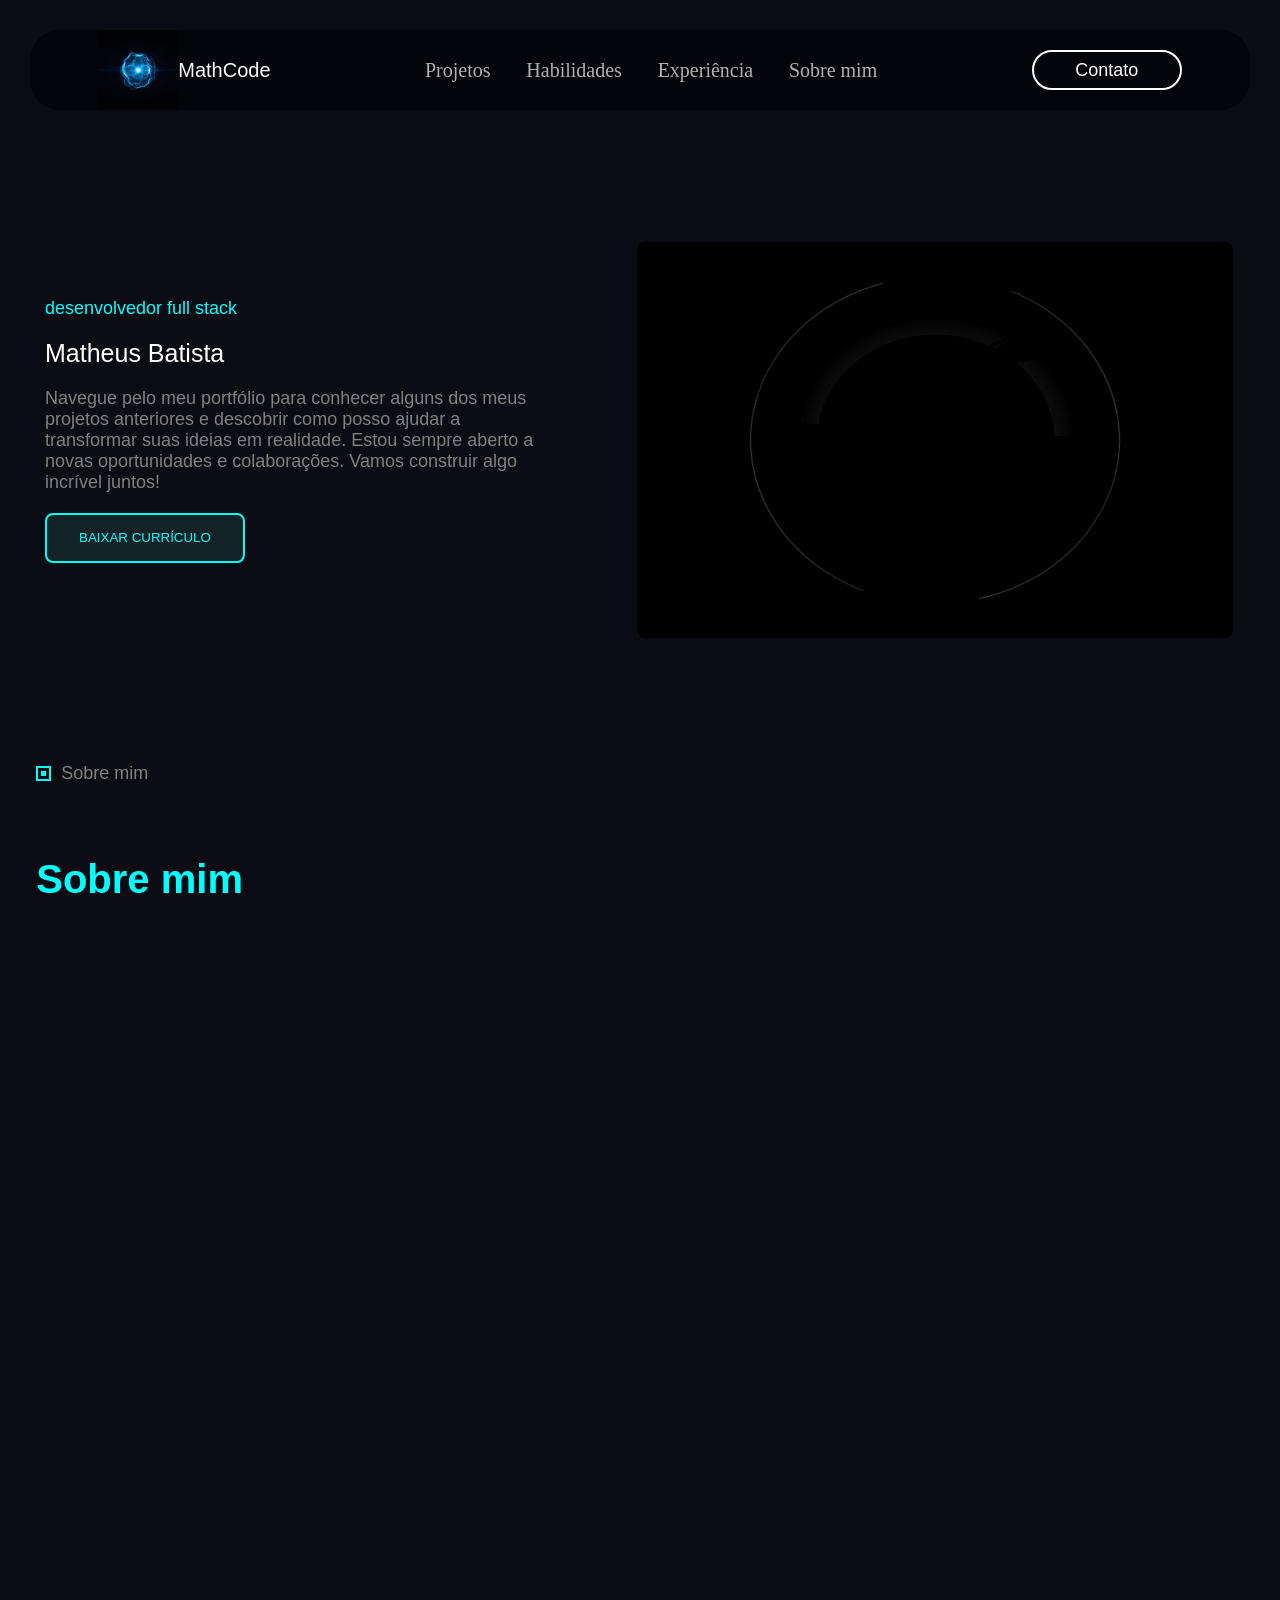
==== index.html @ e5ba9848 "Update index.html" ====
<!DOCTYPE html>
<html lang="pt-BR">
<head>
    <meta charset="UTF-8">
    <meta http-equiv="X-UA-Compatible" content="IE=edge">
    <meta name="viewport" content="width=device-width, initial-scale=1.0">
    <title>MathCode</title>
    <link rel="stylesheet" href="style.css">
</head>
<body>
    <!--Barra de navegação-->
    <header>
        <nav>
            <div class="logo-container">
                <img src="/imgs/atom.gif" alt="Logo" class="logo">
                <p class="logo-name">MathCode</p>
            </div>

            <div class="nav-links">
                <ul>
                    <li><a href="#projects" class="nav-link">Projetos</a></li>
                    <li><a href="#skills" class="nav-link">Habilidades</a></li>
                    <li><a href="#experience" class="nav-link">Experiência</a></li>
                    <li><a href="#Me" class="nav-link">Sobre mim</a></li>
                </ul>
            </div>

            <div class="contact-button">
                <button><a href="#contact">Contato</a></button>
            </div>
        </nav>
    </header>

    <section>
        <div class="container">
            <div class="content">
                <p class="job">desenvolvedor full stack</p>
                <p class="name">Matheus Batista</p>
                <p class="description">Navegue pelo meu portfólio para conhecer alguns dos meus projetos anteriores
                    e descobrir como posso ajudar a transformar suas ideias em realidade. 
                    Estou sempre aberto a novas oportunidades e colaborações. 
                    Vamos construir algo incrível juntos!</p>
                <button data-js="button-download-curriculum">BAIXAR CURRÍCULO</button>
                <a class="download" href="Currículo - Matheus Batista.pdf" download="Currículo - Matheus Batista.pdf"></a>
            </div>
            <img src="imgs/gifProgramming.gif" class="imgScreenMain" alt="">
        </div>

    </section>

    <!--Sessão sobre mim-->
    <section id="Me">
        
        <div class="content-section-style content-section-me">
            <div class="text">
                <div class="title-section title-skills title-soft-skills">
                    <div class="border-div">
                        <div></div>
                    </div>
                    <p>Sobre mim</p>
                </div>
                <h1>Sobre mim</h1>
                <p>
                   Meu nome é Matheus, tenho 19 anos, e estou determinado 
                    a seguir uma carreira como instrutor/professor de 
                    desenvolvimento de sistemas web ou como desenvolvedor
                    de software. Atualmente, estou matriculado em um programa 
                    técnico na Proz Educação e cursando análise e desenvolvimento
                    de sistemas na Anhanguera, com planos futuros de embarcar
                    em uma graduação em Ciência da Computação. Sou uma pessoa 
                    criativa, lógica, empática e disciplinada, apaixonada por ajudar os outros.
                    </p>
                    <p>
                    Escolhi a área de ensino em desenvolvimento de sistemas porque
                        ela me permite aplicar todas as habilidades que possuo.
                        Trabalhar nesse campo é uma oportunidade para expressar 
                        as inúmeras ideias que surgem em minha mente, aplicando 
                        a lógica que tanto me fascina. Além disso, na área de
                        ensino em desenvolvimento de sistemas, posso interagir
                        com pessoas que compartilham interesses semelhantes, 
                        compartilhar conhecimento e aprender constantemente.
                </p>
                <p>
                    Tenho um profundo desejo de contribuir para o avanço tecnológico,
                    criando soluções que facilitem a vida das pessoas e tenham um
                    impacto positivo no mundo. Minha jornada como desenvolvedor de
                    software está apenas começando, e estou entusiasmado com os desafios 
                    e oportunidades que o futuro reserva. Estou determinado a dedicar 
                    minha energia e paixão para fazer uma diferença significativa no
                    campo da tecnologia.
                </p>
                <cite class="cite">"No futuro, a interseção entre tecnologia e humanidade trará avanços extraordinários, capacitando-nos a moldar o mundo à nossa imagem."</cite>
            </div>
            <img src="/imgs/me.jpg" alt="Sobre mim">
        </div>
    </section>
    <!--Sessão de abilidades e projetos-->
        <!--Abilidades-->
        <section>
            <div class="container-skills">
                    
                <div class="title-section title-skills title-hard-skills">
                    <div class="border-div">
                        <div></div>
                    </div>
                    <p>Principais Hard skills</p>
                </div>
                
                <h3 class="feedback">Aperte encima dos ícones</h3>

                <div class="skills" id="skills">

                    <div class="hard-skills">

                        <div class="skill skill-html">
                            <div class="main-info">
                                <p>HTML</p>
                                <img src="/imgs/html.png" alt="">
                                <div class="progress-bar-html"></div>
                            </div>

                            <div class="box-more-info box-more-info-html">
                                <img src="/imgs/html.png" alt="">
                                <div>
                                    <p>Tenho um sólido domínio em HTML, com cerca de 80% de conhecimento, capaz de criar estruturas semânticas e funcionais para páginas web.</p>
                                </div>
                            </div>
                        </div>

                        <div class="skill skill-css">
                            <div class="main-info">
                                <p>CSS</p>
                                <img src="/imgs/css.png" alt="">
                                <div class="progress-bar-css"></div>
                            </div>

                            <div class="box-more-info box-more-info-css">
                                <img src="/imgs/css.png" alt="">
                                <div>
                                    <p>Tenho uma sólida compreensão de CSS, sou capaz de criar estilos atrativos e responsivos para aprimorar a aparência e o layout das páginas web.</p>
                                </div>
                            </div>
                        </div>

                        <div class="skill skill-js">
                            <div class="main-info">
                                <p>Java script</p>
                                <img src="/imgs/JavaScript.png" alt="">
                                <div class="progress-bar-js"></div>
                            </div>
                            <div class="box-more-info box-more-info-js">
                                <img src="/imgs/JavaScript.png" alt="">
                                <div>
                                    <p>Tenho um amplo domínio em JavaScript, sou capaz de criar aplicações web interativas e dinâmicas, manipular eventos, lidar com solicitações HTTP e implementar lógica complexa.</p>
                                </div>
                            </div>
                        </div>

                        <div class="skill skill-node">
                            <div class="main-info">
                                <p>Node.js</p>
                                <img src="/imgs/node.png" alt="">
                                <div class="progress-bar-node"></div>
                            </div>
                            <div class="box-more-info box-more-info-node">
                                <img src="/imgs/node.png" alt="">
                                <div>
                                    <p>Estou nos estágios iniciais do aprendizado de Node.js, explorando os fundamentos dessa plataforma versátil para o desenvolvimento de aplicações server-side.</p>
                                </div>
                            </div>
                        </div>

                        <div class="skill skill-java">
                            <div class="main-info">
                                <p>Java</p>
                                <img src="/imgs/java.png" alt="">
                                <div class="progress-bar-java"></div>
                            </div>
                            <div class="box-more-info box-more-info-java">
                                <img src="/imgs/java.png" alt="">
                                <div>
                                    <p>Com um conhecimento sólido em Java, estou preparado para desenvolver aplicativos eficazes e eficientes.</p>
                                </div>
                            </div>
                        </div>

                        <div class="skill skill-spring">
                            <div class="main-info">
                                <p>Spring</p>
                                <img src="/imgs/spring.png" alt="">
                                <div class="progress-bar-spring"></div>
                            </div>
                            <div class="box-more-info box-more-info-spring">
                                <img src="/imgs/spring.png" alt="">
                                <div>
                                    <p>Com um conhecimento básico em Spring, sou capaz de desenvolver projetos simples e funcionais.</p>
                                </div>
                            </div>
                        </div>

                        <div class="skill skill-sql">
                            <div class="main-info">
                                <p>SQL</p>
                                <img src="/imgs/sql.jpg" alt="">
                                <div class="progress-bar-sql"></div>
                            </div>
                            <div class="box-more-info box-more-info-sql">
                                <img src="/imgs/sql.jpg" alt="">
                                <div>
                                    <p>Com um sólido conhecimento em SQL, estou preparado para projetar e gerenciar bancos de dados eficazmente, contribuindo para o desenvolvimento de aplicativos eficientes.</p>
                                </div>
                            </div>
                        </div>

                    </div>

                   <div class="title-section title-skills title-soft-skills">
                        <div class="border-div Soft">
                            <div></div>
                        </div>
                        <p>Principais Soft skills</p>
                    </div>

                    <div class="hard-skills soft-skills-styles">

                        <div class="skill skill-creativity">
                            <div class="main-info">
                                <p>Criatividade</p>
                                <img src="/imgs/Criatividade.jpg" alt="">
                                <div class="progress-bar-creativity"></div>
                            </div>

                            <div class="box-more-info box-more-info-creativity">
                                <img src="/imgs/Criatividade.jpg" alt="">
                                <div>
                                    <p>Uma pessoa com criatividade infinita: inspiração constante, soluções únicas e paixão pela inovação. Uma mente inquieta que nunca para. 💡🎨🚀🌟</p>
                                </div>
                            </div>
                        </div>

                        <div class="skill skill-resolutionOfProblems">
                            <div class="main-info">
                                <p>Solução de problemas</p>
                                <img src="/imgs/Resolution of problem img.jpg" alt="">
                                <div class="progress-bar-resolutionOfProblems"></div>
                            </div>

                            <div class="box-more-info box-more-info-resolutionOfProblems">
                                <img src="/imgs/Resolution of problem img.jpg" alt="">
                                <div>
                                    <p>Sou um "solucionador de enigmas", sempre pronto para encontrar soluções criativas e eficazes para desafios. A resolução de problemas é a minha maior força. 🧩🔍🚀💪</p>
                                </div>
                            </div>
                        </div>

                        <div class="skill skill-communication">
                            <div class="main-info">
                                <p>Comunicação</p>
                                <img src="/imgs/commnucation img.png" alt="">
                                <div class="progress-bar-communication"></div>
                            </div>

                            <div class="box-more-info box-more-info-communication">
                                <img src="/imgs/commnucation img.png" alt="">
                                <div>
                                    <p>Minha abordagem na resolução de desafios envolve uma comunicação cuidadosa e eficaz, garantindo que todas as partes envolvidas estejam alinhadas e compreendam as metas e estratégias 🗣️📝📚</p>
                                </div>
                            </div>
                        </div>

                        <div class="skill skill-team-work">
                            <div class="main-info">
                                <p>Trabalho em equipe</p>
                                <img src="/imgs/equipe.jpg" alt="">
                                <div class="progress-bar-team-work"></div>
                            </div>

                            <div class="box-more-info box-more-info-team-work">
                                <img src="/imgs/equipe.jpg" alt="">
                                <div>
                                    <p>Uma pessoa que brilha quando colabora com outros. Sou um membro dedicado, comunicativo e confiável da equipe, sempre disposto a compartilhar conhecimento, ouvir as ideias dos colegas e trabalhar juntos para alcançar objetivos comuns. 🤝💬🤗</p>
                                </div>
                            </div>
                        </div>
                        
                        <div class="skill skill-adaptability">
                            <div class="main-info">
                                <p>Adaptabilidade</p>
                                <img src="/imgs/adaptability.png" alt="">
                                <div class="progress-bar-adaptability"></div>
                            </div>

                            <div class="box-more-info box-more-info-adaptability">
                                <img src="/imgs/adaptability.png" alt="">
                                <div>
                                    <p>Uma pessoa incrivelmente adaptável, pronta para abraçar mudanças e aprender com elas. Sempre flexível, eu me ajusto a novos desafios com confiança e criatividade. 🌟🔄💪</p>
                                </div>
                            </div>
                        </div>  

                        <div class="skill skill-empathy">
                            <div class="main-info">
                                <p>Empatia</p>
                                <img src="/imgs/empatia.jpg" alt="">
                                <div class="progress-bar-empathy"></div>
                            </div>

                            <div class="box-more-info box-more-info-empathy">
                                <img src="/imgs/empatia.jpg" alt="">
                                <div>
                                    <p>Uma pessoa incrivelmente empática, capaz de compreender as emoções e perspectivas dos outros. Sou uma força de apoio para todos à minha volta. 💖👂</p>
                                </div>
                            </div>
                        </div>

                    </div>
                    
                </div>
            </div>

            <!--Projetos-->
            <div class="container-projects">

                <div class="title-section title-projects section-project-title" id="projects">
                    <div class="border-div">
                        <div></div>
                    </div>
                    <p>Laboratório</p>
                </div>

                <div class="projects">

                    <div class="project">
                        <img src="/imgsProjects/Ballon-pop-mania/img1.png" alt="">
                        <div class="text-project">
                            <p>Balloon Pop Mania</p>
                            <p>Um joguinho de estourar balões com algumas funcionalidades</p>
                            <button><a href="https://joguinho-de-estourar-baloes.vercel.app/">Ver</a></button>
                        </div>
                    </div>

                    <div class="project">
                        <img src="/imgsProjects/todo-list.png" alt="">
                        <div class="text-project">
                            <p>todo-list</p>
                            <p>Uma aplicação simples onde o usuário pode adicionar, remover e pesquisar tarefas</p>
                            <button><a href="/todo/todoList.html">Ver</a></button>
                        </div>
                    </div>

                    <div class="project">
                        <img src="/imgsProjects/weather-app/img1.png" alt="">
                        <div class="text-project">
                            <p>Weather App</p>
                            <p>Uma aplicação para pesquisar clima de qualquer lugar.</p>
                            <button><a href="https://weather-app-4wg6.vercel.app/">Ver</a></button>
                        </div>
                    </div>
                </div>
                
            </div>

        </section>

        <!--Sessão de Experiência profissional-->
        <section id="experience">
            <div class="content-section-experience content-section-style">
                <div class="text">
                    <div class="title-section title-skills title-soft-skills">
                        <div class="border-div Soft">
                            <div></div>
                        </div>
                        <p>Experiência profissinal</p>
                    </div>
                    <h1>Monitor / Instrutor</h1>
                    <p>
                        Como monitor / Instrutor na Proz Educação, lidero projetos de 
                        desenvolvimento de sistemas reais com os alunos, 
                        aplicando tecnologias como JavaScript, HTML e CSS. 
                        Seguimos o ciclo de vida do software, que engloba etapas
                        como levantamento e análise de requisitos, design do 
                        sistema, desenvolvimento, testes e manutenção. Durante 
                        todo esse processo, mantenho um compromisso sólido com 
                        prazos definidos, seguindo as melhores práticas de
                        desenvolvimento e metodologias. Paralelamente,
                        nos concentramos em aprimorar nossas habilidades interpessoais
                        (soft skills).
                    </p>
                </div>
                <img src="/imgs/imgExperience.jpg" alt="monitor">
            </div>
        </section>
      
<footer>

    <div class="contact" id="contact">
        <p>Telefone: (31) 9 8730-4378</p>
        <p>Email: matheusbatista.rocha19@gmail.com</p>
        <p>git hub: <a href="https://github.com/Matthew159R">https://github.com/Matthew159R</a> </p>
    </div>
    <br>
    <div class="container-footer">
        <p>@ 2023 Matheus Batista Rocha - development and design by <span>Matheus Batista</span></p>
    </div>
</footer>
    
    <script src="app.js"></script>
</body>
</html>
---- style.css ----
* {
    margin: 0;
    padding: 0;
    box-sizing: border-box;
}
html {
    height: 100%;
    width: 100%;
    overflow-x: hidden;
}

body {
    height: 100%;
    width: 100%;
    background-color: rgb(11, 12, 19);
    overflow-x: hidden;
    /*    background-color: rgb(8, 45, 66);*/
}

@import url('https://fonts.googleapis.com/css2?family=Allerta+Stencil&display=swap');

.d-none {
    display: none;
}
/*-----Barra de navegação-----*/

header {
    width: 100%;
    padding: 30px;
}

nav {
    width: 100%;
    display: flex;
    justify-content: space-around;
    color: white;
    align-items: center;
    background-color: #02040a;
    border-radius: 30px;
    height: 80px;
}


.logo-container {
    display: flex;
    align-items: center;
    cursor: pointer;
}

    .logo-container img {
        width: 80px;
    }

    .logo-container p {
        font-size: 20px;
        font-family: 'Allerta Stencil', sans-serif;
    }
    

.nav-links {
    width: 40%;
}

    .nav-links ul {
        display: flex;
        justify-content: space-around;
        width: 100%;
        margin: 0 40px 0 0;
        list-style: none;
    }

    .nav-links a {
        text-decoration: none;
        color: rgb(177, 177, 177);
        font-size: 20px;
        padding: 5px;
        position: relative;
    }

@keyframes navLinks-animation-left {
    from {
        width: 0;
        transform: translateX(0);
    }
    to {
        width: 50%;
        transform: translateX(-100%);
    }
}

@keyframes navLinks-animation-right {
    from {
        width: 0;
    }

    to {
        width: 50%;
    }

}

@keyframes navLinks-animation-right-reverse {
    from {
        width: 50%;
    }
    to {
        width: 0;
    }
}

@keyframes navLinks-animation-left-reverse {
    from {
        width: 50%;
        transform: translateX(-100%);
    }
    to {
        width: 0;
        transform: translateX(0);
    }
}

.nav-link-LEFT-animation::after {
    content: '';
    position: absolute;
    width: 40%;
    height: 100%;
    top: 0;
    left: 50%;
    border-bottom: solid 3px rgb(12, 129, 129);
    animation: navLinks-animation-left 0.5s forwards;
}

.nav-link-LEFT-animation-reverse::after {
    content: '';
    position: absolute;
    width: 40%;
    height: 100%;
    top: 0;
    left: 50%;
    border-bottom: solid 3px rgb(12, 129, 129);
    animation: navLinks-animation-left-reverse 0.5s forwards;
}

.nav-link-RIGHT-animation::before {
    content: '';
    position: absolute;
    width: 40%;
    height: 100%;
    top: 0;
    left: 48%;
    border-bottom: solid 3px rgb(12, 129, 129); 
    animation: navLinks-animation-right 0.5s forwards; 
}

.nav-link-RIGHT-animation-reverse::before {
    content: '';
    position: absolute;
    width: 40%;
    height: 100%;
    top: 0;
    left: 48%;
    border-bottom: solid 3px rgb(12, 129, 129); 
    animation: navLinks-animation-right-reverse 0.5s forwards;
}

.contact-button {
    background-color: #02040a;
}
.contact-button a {
    text-decoration: none;
    color: white;
}

   .contact-button button {
    background-color: #02040a;
    border: solid 2px white;
    color: white;
    width: 150px;
    height: 40px;
    border-radius: 20px;
    cursor: pointer;
    font-family: 'Franklin Gothic Medium', 'Arial Narrow', Arial, sans-serif;
    font-size: 18px;
    }

@keyframes contact-button-hover-animation {
    from {
        transform: scale(1);
    }

    to {
        border-color: blue;
        color: blue;
        transform: scale(1.2);
    }
}
@keyframes contact-button-hover-animation-reverse {
    from {
        border-color: blue;
        color: blue;
        transform: scale(1.2);
    }

    to {
        transform: scale(1);
    }
}


.contact-button-hover-animation {
    animation: contact-button-hover-animation 0.3s forwards;
}
.contact-button-hover-animation-reverse {
    animation: contact-button-hover-animation-reverse 0.3s forwards;
} 

@keyframes contact-button-click-animation {
    from {
        transform: scale(1);
    }

    to {
        color: rgb(83, 83, 255);
        border-color: blue;
        transform: scale(0.9);
    }
}
.contact-button button:active {
    animation: contact-button-click-animation 0.1s forwards;
}

.container {
    display: flex;
    justify-content: space-around;
    padding: 100px 0 0 0;
    align-items: center;
}

    .container video {
        width: 600px;
        border-radius: 20px;
    }

    .content {
        display: flex;
        flex-direction: column;
        width: 500px;
        gap: 20px;
    }
        .job {
            color: aqua;
            font-family: sans-serif;
            font-size: 18px;
        }
        
        .name {
            font-size: 25px;
            color: white;
            font-family: Arial, Helvetica, sans-serif;
        }

        .description {
            color: gray;
            font-family: sans-serif;
            font-size: 18px;
            
        }

        .content button {
            width: 200px;
            height: 50px;
            background-color: rgb(18, 34, 39);
            border: solid 2px aqua;
            color: aqua;
            border-radius: 8px;
            cursor: pointer;
            font-family: sans-serif;
        }
        .content button a {
            text-decoration: none;
            color: white;
        }
        .imgScreenMain {
            width: 600px;
            height: 400px;
            border-radius: 10px;
            padding: 2px;
        }

        @keyframes button-content-animation-hover {
            from {
                transform: scale(1);
            }

            to {
                border-color: rgb(0, 116, 96);
                transform: scale(1.12);
            }
        }

@keyframes button-content-animation-hover-reverse {
    from {
        border-color: rgb(0, 116, 96);
        transform: scale(1.12);
    }
    
    to {
        transform: scale(1);
    }
}

@keyframes button-content-click-animation {
    from {
        transform: scale(1.12);
    }
    to {
        transform: scale(1);
        color: rgb(0, 116, 96);
        border-color: rgb(0, 116, 96);
    }
}

.content button:active {
    animation: button-content-click-animation 0.2s forwards;
}

.button-content-animation-hover {
    animation: button-content-animation-hover 0.4s forwards;
}
.button-content-animation-hover-reverse {
    animation: button-content-animation-hover-reverse 0.4s forwards;
}
   
.download {
    opacity: 0;
    width: 0;
    height: 0;
}

/*-----Sobre mim-----*/

.content-section-me img {
    width: 500px;
    box-shadow: 1px 1px 10px 1px white;
}

.content-section-me {
    margin-top: 20px;
}

.cite {
    font-size: 14px;
    color: white;
    width: 350px;
}

/*-----Sessão de abilidades e projetos------*/

.container-skills {
    margin: 50px 0 0 0;
    width: 100%;
    height: 80vh;
    display: flex;
    flex-direction: column;
    justify-content: space-around;
    flex-wrap: wrap;
    align-items: center;
    color: white;
    padding: 40px;
}


.title-section {
    display: flex;
    gap: 10px;
    align-items: center;
}

.border-div div {
    width: 5px;
    height: 5px;
    background-color: aqua;
}

.border-div {
    border: solid 2px aqua;
    display: flex;
    justify-content: center;
    align-items: center;
    width: 15px;
    height: 15px;
}

.title-section  p {
    font-family: sans-serif;
}

.title-soft-skills {
    margin-top: 80px;
    margin-bottom: 20px;
}

.skills {
    display: flex;
    flex-direction: column;
    justify-content: space-around;
    align-items: center;
    height: 30vh;
    width: 100%;
}

.hard-skills {
    display: flex;
    justify-content: space-around;
    align-items: center;
    width: 100%;
    position: relative;
}


.soft-skills-styles {
    margin-top: 50px;
}

.skill {
    display: flex;
    flex-direction: column;
    justify-content: space-around;
    align-items: center;
    height: 15vh;
    width: 35vh;
}


.skill img {
    width: 50px;
    border-radius: 5px;
}

.skill p {
    font-family: Arial, Helvetica, sans-serif;
    font-size: 18px;
}

.main-info {
   display: flex;
   flex-direction: column;
   align-items: center;
   height: 100%;
   justify-content: space-between;
}

.progress-bar-js {
    width: 60%;
    height: 7%;
    background-color: #1e2f3f;
    position: relative;
    display: flex;
    flex-direction: column;
    align-items: center;
}

.progress-bar-js::after {
    content: '';
    width: 70%;
    height: 50%;
    position: absolute;
    top: 2px;
    left: 0;
    background-color: yellow;
}

.progress-bar-html {
    width: 70%;
    height: 7%;
    background-color: #1e2f3f;
    position: relative;
    display: flex;
    flex-direction: column;
    align-items: center;
}
.progress-bar-html::after {
    content: '';
    width: 80%;
    height: 50%;
    position: absolute;
    top: 2px;
    left: 0;
    background-color: orange;
}

.progress-bar-css {
    width: 90%;
    height: 7%;
    background-color: #1e2f3f;
    position: relative;
    display: flex;
    flex-direction: column;
    align-items: center;
}
.progress-bar-css::after {
    content: '';
    width: 50%;
    height: 50%;
    position: absolute;
    top: 2px;
    left: 0;
    background-color: rgb(0, 60, 255);
}

.progress-bar-node {
    width: 90%;
    height: 7%;
    background-color: #1e2f3f;
    position: relative;
    display: flex;
    flex-direction: column;
    align-items: center;
}
.progress-bar-node::after {
    content: '';
    width: 20%;
    height: 50%;
    position: absolute;
    top: 2px;
    left: 0;
    background-color: rgb(0, 255, 0);
}
.progress-bar-java {
    width: 90%;
    height: 7%;
    background-color: #1e2f3f;
    position: relative;
    display: flex;
    flex-direction: column;
    align-items: center;
}
.progress-bar-java::after {
    content: '';
    width: 20%;
    height: 50%;
    position: absolute;
    top: 2px;
    left: 0;
    background-color: #ffffff;
}
.progress-bar-spring {
    width: 90%;
    height: 7%;
    background-color: #1e2f3f;
    position: relative;
    display: flex;
    flex-direction: column;
    align-items: center;
}
.progress-bar-spring::after {
    content: '';
    width: 20%;
    height: 50%;
    position: absolute;
    top: 2px;
    left: 0;
    background-color: rgb(0, 255, 0);
}
.progress-bar-sql {
    width: 90%;
    height: 7%;
    background-color: #1e2f3f;
    position: relative;
    display: flex;
    flex-direction: column;
    align-items: center;
}
.progress-bar-sql::after {
    content: '';
    width: 40%;
    height: 65%;
    position: absolute;
    top: 2px;
    left: 0;
    background-color: rgb(0, 0, 139);
}

.progress-bar-creativity {
    width: 52%;
    height: 7%;
    background-color: #1e2f3f;
    position: relative;
    display: flex;
    flex-direction: column;
    align-items: center;
}

.progress-bar-creativity::after {
    content: '';
    width: 90%;
    height: 50%;
    position: absolute;
    top: 2px;
    left: 0;
    background-color: rgb(0, 255, 242);
}

.progress-bar-resolutionOfProblems {
    width: 25%;
    height: 7%;
    background-color: #1e2f3f;
    position: relative;
    display: flex;
    flex-direction: column;
    align-items: center;
}

.progress-bar-resolutionOfProblems::after {
    content: '';
    width: 90%;
    height: 50%;
    position: absolute;
    top: 2px;
    left: 0;
    background-color: gray;
}

.progress-bar-communication {
    width: 45%;
    height: 7%;
    background-color: #1e2f3f;
    position: relative;
    display: flex;
    flex-direction: column;
    align-items: center;
}

.progress-bar-communication::after {
    content: '';
    width: 70%;
    height: 50%;
    position: absolute;
    top: 2px;
    left: 0;
    background-color: green;
}

.progress-bar-team-work {
    width: 30%;
    height: 7%;
    background-color: #1e2f3f;
    position: relative;
    display: flex;
    flex-direction: column;
    align-items: center;
}

.progress-bar-team-work::after {
    content: '';
    width: 65%;
    height: 50%;
    position: absolute;
    top: 2px;
    left: 0;
    background-color: orange;
}

.progress-bar-adaptability {
    width: 40%;
    height: 7%;
    background-color: #1e2f3f;
    position: relative;
    display: flex;
    flex-direction: column;
    align-items: center;
}

.progress-bar-adaptability::after {
    content: '';
    width: 80%;
    height: 50%;
    position: absolute;
    top: 2px;
    left: 0;
    background-color: rgb(255, 47, 47);
}

.progress-bar-empathy {
    width: 75%;
    height: 7%;
    background-color: #1e2f3f;
    position: relative;
    display: flex;
    flex-direction: column;
    align-items: center;
}

.progress-bar-empathy::after {
    content: '';
    width: 80%;
    height: 50%;
    position: absolute;
    top: 2px;
    left: 0;
    background-color: pink;
}



.box-more-info {
    width: 20%;
    display: flex;
    flex-direction: column;
    gap: 10px;
    position: absolute;
    top: 0;
    border-radius: 5px;
    padding: 10px;
    display: none;
}

.box-more-info div {
    display: flex;
    flex-direction: column;
    align-items: center;
    justify-content: center;
    gap: 10px;
}

.box-more-info p {
    text-align: center;
    font-size: 16px;
    font-family: Arial, Helvetica, sans-serif;
}

.box-more-info p:nth-of-type(2) {
    font-size: 25px;
    background-color: #02040a;
    border-radius: 5px;
}

.box-more-info img {
    width: 30%;
}

.box-more-info-node {
    background-color: rgb(37, 37, 78);
    box-shadow: 1px 1px 10px 1px green;
}

.box-more-info-js {
    background-color: rgb(37, 37, 78);
    box-shadow: 1px 1px 10px 1px yellow;
}

.box-more-info-js p:nth-of-type(2) {
    color: white;
}

.box-more-info-css {
    background-color: rgb(37, 37, 78);
    box-shadow: 1px 1px 10px 1px blue;
}

.box-more-info-html {
    background-color: rgb(37, 37, 78);
    box-shadow: 1px 1px 10px 1px orange;
}
.box-more-info-java {
    background-color: rgb(37, 37, 78);
    box-shadow: 1px 1px 10px 1px orange;
}
.box-more-info-spring {
    background-color: rgb(37, 37, 78);
    box-shadow: 1px 1px 10px 1px green;
}
.box-more-info-sql {
    background-color: rgb(37, 37, 78);
    box-shadow: 1px 1px 10px 1px rgb(109, 109, 255);
}

.box-more-info-creativity {
    background-color: rgb(37, 37, 78);
    box-shadow: 1px 1px 10px 1px aqua;
}

.box-more-info-resolutionOfProblems {
    background-color: rgb(37, 37, 78);
    box-shadow: 1px 1px 10px 1px gray;
}

.box-more-info-communication {
    background-color: rgb(37, 37, 78);
    box-shadow: 1px 1px 10px 1px  green;
}

.box-more-info-team-work {
    background-color: rgb(37, 37, 78);
    box-shadow: 1px 1px 10px 1px  orange;
}

.box-more-info-adaptability {
    background-color: rgb(37, 37, 78);
    box-shadow: 1px 1px 10px 1px  red;
}

.box-more-info-empathy {
    background-color: rgb(37, 37, 78);
    box-shadow: 1px 1px 10px 1px  rgb(255, 216, 216);
}

@keyframes box-more-info-hover-animation {
    from {
        transform: scale(0.2);
    }

    to {
        transform: scale(1);
    }
}

@keyframes box-more-info-hover-animation-reverse {
    from {
        transform: scale(1);
    }
 
    to {
        transform: scale(0.2);
    }
}

@keyframes boxMainInfo-hover-animation {
    from {
        transform: scale(1);
    }

    to {
        transform: scale(0);
    }
}

@keyframes boxMainInfo-hover-animation-reverse {
    from {
        transform: scale(0);
    }

    to {
        transform: scale(1);
    }
}

.box-more-info-hover-animation {
    animation: box-more-info-hover-animation 0.3s forwards;
}
.box-more-info-hover-animation-reverse {
    animation: box-more-info-hover-animation-reverse 0.3s forwards;
}

.boxMainInfo-hover-animation {
    animation: boxMainInfo-hover-animation 0.3s forwards;
}
.boxMainInfo-hover-animation-reverse {
    animation: boxMainInfo-hover-animation-reverse 0.3s forwards;
}


/*Laboratório*/

.container-projects {
    width: 100%;
    height: 60vh;
    display: flex;
    flex-direction: column;
    justify-content: space-around;
    align-items: center;
    margin: 100px 0 0 0;
}

.title-projects p {
    color: white;
}

.section-project-title {
    margin: 0 0 40px 0;
}

.projects {
    width: 100%;
    height: 50vh;
    display: flex;
    justify-content: space-around;
    align-items: center;
}

.project {
    display: flex;
    flex-direction: column;
    justify-content: center;
    gap: 20px;
    background-color: #2b3443;
    width: 22%;
    height: 55vh;
    padding: 20px 10px 10px 10px;
    position: relative;
    border-radius: 10px;
    border-top: solid 3px aquamarine;
    border-left: solid 3px rgb(0, 182, 121);
    border-bottom: solid 3px rgb(0, 133, 88);
    border-right: solid 3px rgb(0, 95, 63);
}
.project a {
    text-decoration: none;
    color: black;
} 

.project::after {
    content: '';
    width: 85%;
    height: 3%;
    position: absolute;
    top: -10px;
    left: 22px;
    border-top: 10px solid aqua;
    border-radius: 20px;
}

.project::before {
    content: '';
    width: 102%;
    height: 70%;
    position: absolute;
    top: 45px;
    left: -11px;
    border-left: solid 8px aqua;
    border-right: solid 8px aqua;
    border-radius: 10px;
}

.project button {
    align-self: flex-end;
    width: 100px;
    height: 30px;
    margin: 0 10px 20px 0;
    background-color: rgb(122, 255, 255);
    border: 0;
    border-radius: 2px;
    font-family: sans-serif;
    font-size: 18px;
    cursor: pointer;
}


.button-project-hover-animation {
    animation: button-project-hover-animation 0.5s forwards;
}
.button-project-hover-animation-reverse {
    animation: button-project-hover-animation-reverse 0.5s forwards;
}
@keyframes button-project-hover-animation {
    from {
        transform: scale(1);
        background-color: rgb(122, 255, 255);
        border: none;
        color: black;
    }

    to {
        transform: scale(1.2);
        border: solid 2px aqua;
        color: aqua;
        background: none;
    }
}

@keyframes button-project-hover-animation-reverse {
    from {
        transform: scale(1.2);
        border: solid 2px aqua;
        color: aqua;
        background: none;   
     }

    to {
        transform: scale(1);
        background-color: rgb(122, 255, 255);
        border: none;
        color: black;
    }
}

.project img {
    width: 100%;
    height: 100%;
    align-self: center;
    border-radius: 10px;
}

.carousel-img-project {
    width: 98%;
    height: 80%;
    align-self: center;
    border-radius: 10px;  
    position: relative;      
}

.carousel-img-project img {
    width: 100%;
    height: 100%;
    align-self: center;
    border-radius: 10px;  
    position: absolute;
    top: 0;
    left: 0;      
}

.text-project {
    display: flex;
    flex-direction: column;
    gap: 15px;
}

.text-project p {
    color: white;
}

.text-project p:nth-of-type(1) {
    font-size: 21px;
    font-family: sans-serif;
}

.text-project p:nth-of-type(2) {
    font-family: Arial, Helvetica, sans-serif;
    line-height: 1.8;
}

/* Sessão de experiência */

.content-section-style {
    display: flex;
    flex-direction: row;
    justify-content: space-around;
    align-items: center;
    width: 100%;
    padding: 20px;
}

.content-section-experience img {
    box-shadow: 1px 1px 4px 1px aqua;
    margin-top: 150px;
}

.content-section-experience {
    margin-top: 10px;
}


.content-section-style .text {
    display: flex;
    flex-direction: column;
    gap: 50px;
    margin-bottom: 30px;
}

.content-section-experience img {
    width: 600px;
}

.content-section-style img {
    border-radius: 4px;
}

.content-section-style h1 {
    color: aqua;
    font-family: sans-serif;
    font-size: 40px;
}

.content-section-style p {
    color: gray;
    font-family: sans-serif;
    font-size: 18px;
    width: 650px;
    line-height: 1.5;
}


/* Footer */

footer {
    background-color: #333; 
    color: #fff; 
    padding: 10px 0;
    text-align: center;
    margin-top: 50px;
  }
  
  .container-footer {
    max-width: 960px; 
    margin: 0 auto; 
  }
  
  .container-footer p {
    font-size: 14px;
  }
  
  .container-footer span {
    font-weight: bold; 
  }
  footer a {
    color: white;
  }

  .feedback {
    display: none;
  }



@media screen and (max-width: 768px) {
    body {
        font-size: 16px; 
    }

    nav {
        height: 40vh;
        padding: 0 20px 0 0;
    }

    .logo-container {
        align-self: flex-start;
    }
    nav ul {
        justify-content: space-around;
        height: 300px;
    }

    nav .contact-button {
        align-self: flex-start;
    }

    .content button {
        align-self: center;
    }

    .container {
        gap: 50px;
    }

    .feedback {
        display: flex;
        font-family: sans-serif;
        position: relative;
        left: 1000px;
    }

    .title-projects {
        margin: 0 0 500px 0;
    }
    
    header {
        padding: 20px 10px;
    }

    .logo-container {
        text-align: center;
    }

    .logo-container img {
        width: 50px; 
    }

    .logo-container p {
        font-size: 18px; 
    }

    .nav-links ul {
        display: flex;
        flex-direction: column;
        align-items: center;
        text-align: center;
    }

    .nav-links a {
        font-size: 18px; 
    }

    .contact-button button {
        width: 100px; 
        height: 30px; 
    }

    .container {
        flex-direction: column;
        padding: 20px;
        text-align: center;
    }

    .container video,
    .imgScreenMain {
        width: 100%; 
    }

    .content {
        width: 100%;
        text-align: center;
    }

    .job {
        font-size: 16px; 
    }

    .name {
        font-size: 22px; 
    }

    .description {
        font-size: 16px; 
    }

    .content button {
        width: 150px; 
        height: 40px; 
    }

    .title-skills {
        font-size: 18px; 
    }

    .skills {
        flex-direction: row;
        text-align: center;
        flex-wrap: wrap;
    }

    .hard-skills {
        flex-direction: row;
        align-items: center;
        flex-wrap: nowrap;
    }

    .main-info p {
        display: none;
    }

    .hard-skill img {
        width: 30px; 
    }

    .hard-skill p {
        font-size: 16px;
    }

    .box-more-info {
        width: 40%;
        margin: 20px auto;
        padding: 10px;
    }

    .box-more-info img {
        width: 40%; 
    }

    .container-projects {
        margin-top: 400px;
    }

    .projects {
        flex-direction: column;
        text-align: center;
        margin-top: 30px;
        gap: 80px;
        margin-top: 150px;
    }

    #projects {
        margin-top: 300px;
    }

    .project button {
        margin-bottom: 60px;
    }

    .project {
        width: 90%;
        margin: 0 auto 20px auto;
    }

    .box-more-info-html, .box-more-info-creativity {
        margin-left: 100px;
    }

    .box-more-info-sql, .box-more-info-empathy {
        margin-right: 100px;
    }

    .text-project p {
        font-size: 16px; 
    }

    .project img {
        width: 100%;
    }

    .project::before,
    .project::after {
        content: none; 
    }

    .carousel-img-project {
        width: 100%;
    }

    .carousel-img-project img {
        width: 100%;
    }

    #experience {
        margin-top: 1000px;
    }
    
    .content-section-style {
        flex-direction: column;
        align-items: center;        
    }

    .content-section-me p {
        margin: 0 0 0 50px;
        width: 320px;
        line-height: 1.8;
    }

    .content-section-me .title-soft-skills {
        margin-left: 50px;
    }
    
    .content-section-experience img {
        width: 500px;
        margin: 0 30px 80px 0;
    }

    .content-section-me h1 {
        margin-left: 50px;
    }

    .content-section-experience p {
        margin: 0 0 0 50px;
        width: 320px;
        line-height: 1.8;
    }
    .content-section-experience h1 {
        margin-left: 50px;
    }

    .content-section-style .title-soft-skills {
        margin-left: 40px;
    }

    .description {
        font-size: 18px;
    }

    @keyframes feedback-animation {
        from {
            left: 1000px;
        }

        to {
            left: 0;
        }
    }

    @keyframes feedback-animation-none {
        0% {
            left: 0;
        }

        50% {
            right: 80px;
        }
        80% {
            left: 1000px;
        }

        90% {
            display: none;
        }
    }

    .feedback-animation {
        animation: feedback-animation 1.5s forwards;
    }

    .feedback-animation-none {
        animation: feedback-animation-none 2s forwards;
    }
}
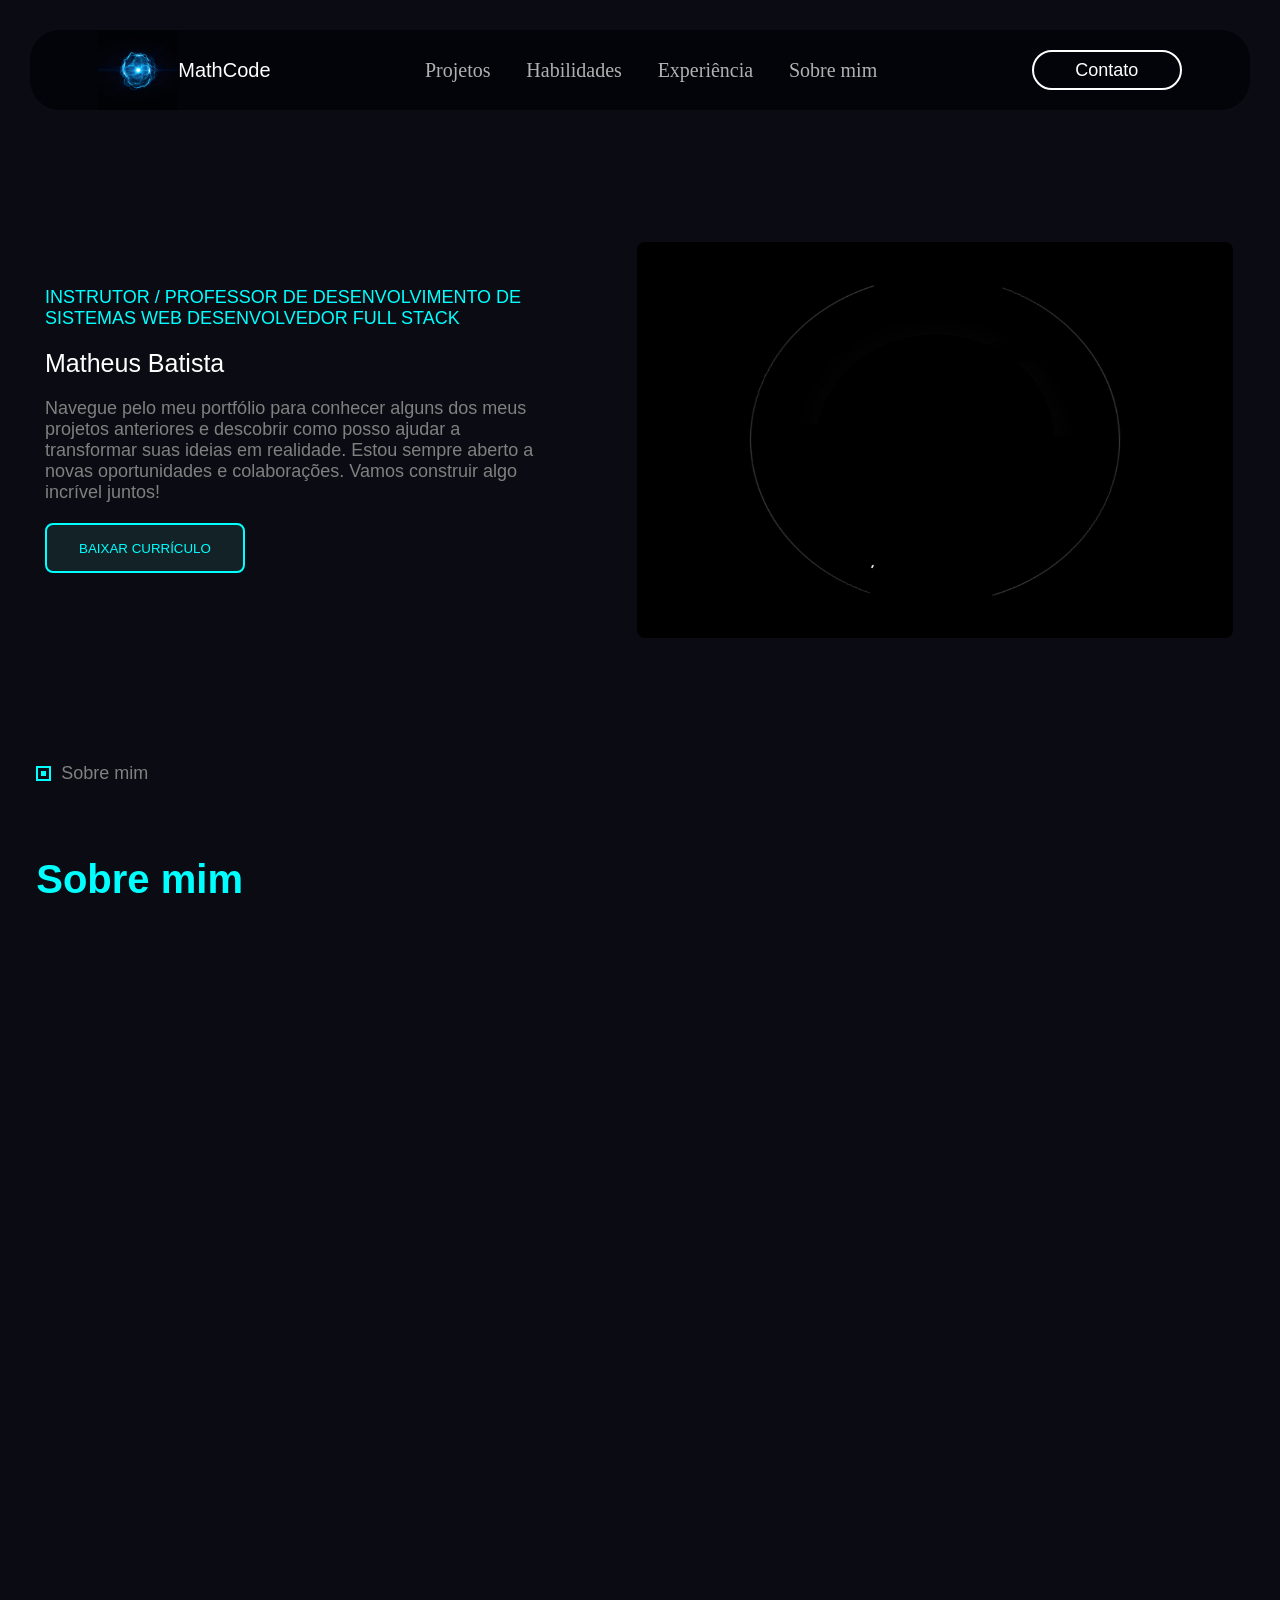
==== commit 91ce3b22: "Update index.html" ====
--- a/index.html
+++ b/index.html
@@ -34,7 +34,9 @@
     <section>
         <div class="container">
             <div class="content">
-                <p class="job">desenvolvedor full stack</p>
+                <p class="job">
+                    INSTRUTOR / PROFESSOR DE DESENVOLVIMENTO DE SISTEMAS WEB
+                    DESENVOLVEDOR FULL STACK</p>
                 <p class="name">Matheus Batista</p>
                 <p class="description">Navegue pelo meu portfólio para conhecer alguns dos meus projetos anteriores
                     e descobrir como posso ajudar a transformar suas ideias em realidade. 
@@ -342,7 +344,7 @@
                     <div class="project">
                         <img src="/imgsProjects/todo-list.png" alt="">
                         <div class="text-project">
-                            <p>todo-list</p>
+                            <p>to-do list</p>
                             <p>Uma aplicação simples onde o usuário pode adicionar, remover e pesquisar tarefas</p>
                             <button><a href="/todo/todoList.html">Ver</a></button>
                         </div>
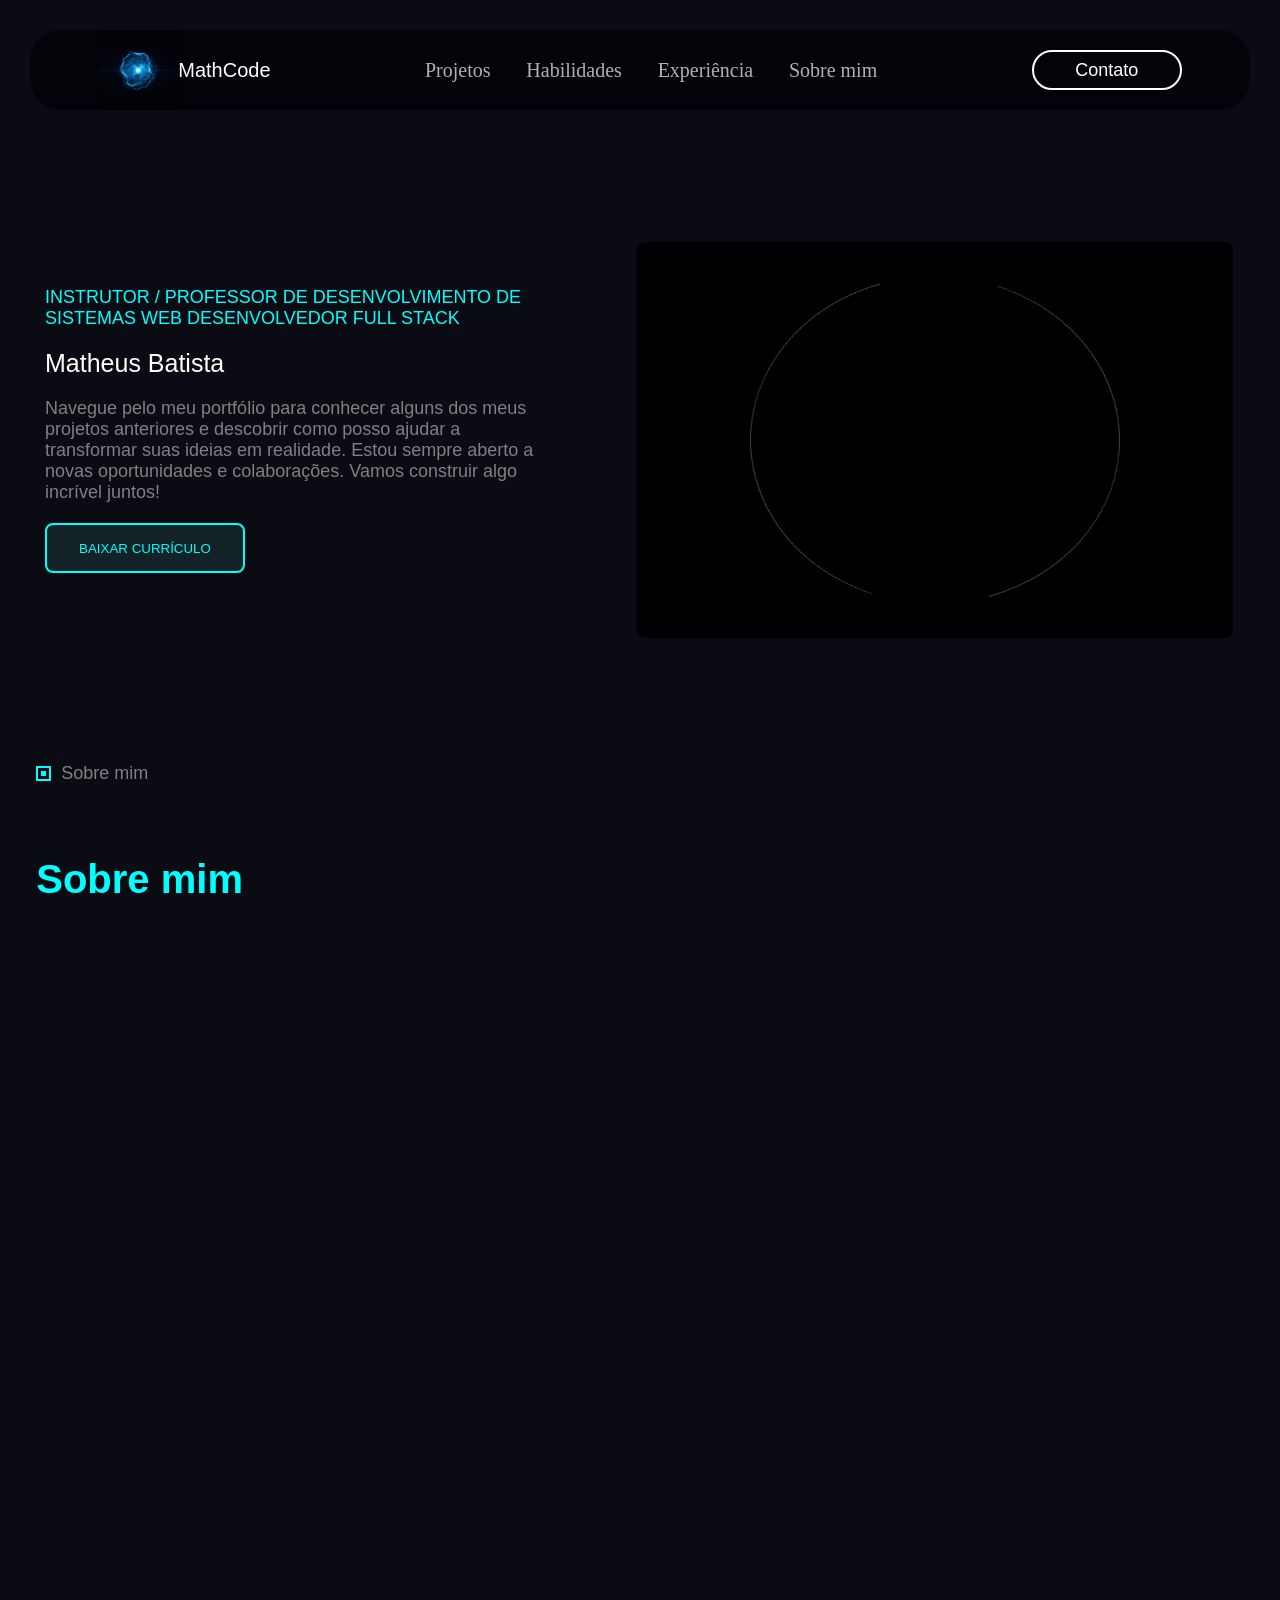
==== commit 4e0c6e49: "Update index.html" ====
--- a/index.html
+++ b/index.html
@@ -43,7 +43,7 @@
                     Estou sempre aberto a novas oportunidades e colaborações. 
                     Vamos construir algo incrível juntos!</p>
                 <button data-js="button-download-curriculum">BAIXAR CURRÍCULO</button>
-                <a class="download" href="Currículo - Matheus Batista.pdf" download="Currículo - Matheus Batista.pdf"></a>
+                <a class="download" href="Currículo Matheus Batista.pdf" download="Currículo Matheus Batista.pdf"></a>
             </div>
             <img src="imgs/gifProgramming.gif" class="imgScreenMain" alt="">
         </div>
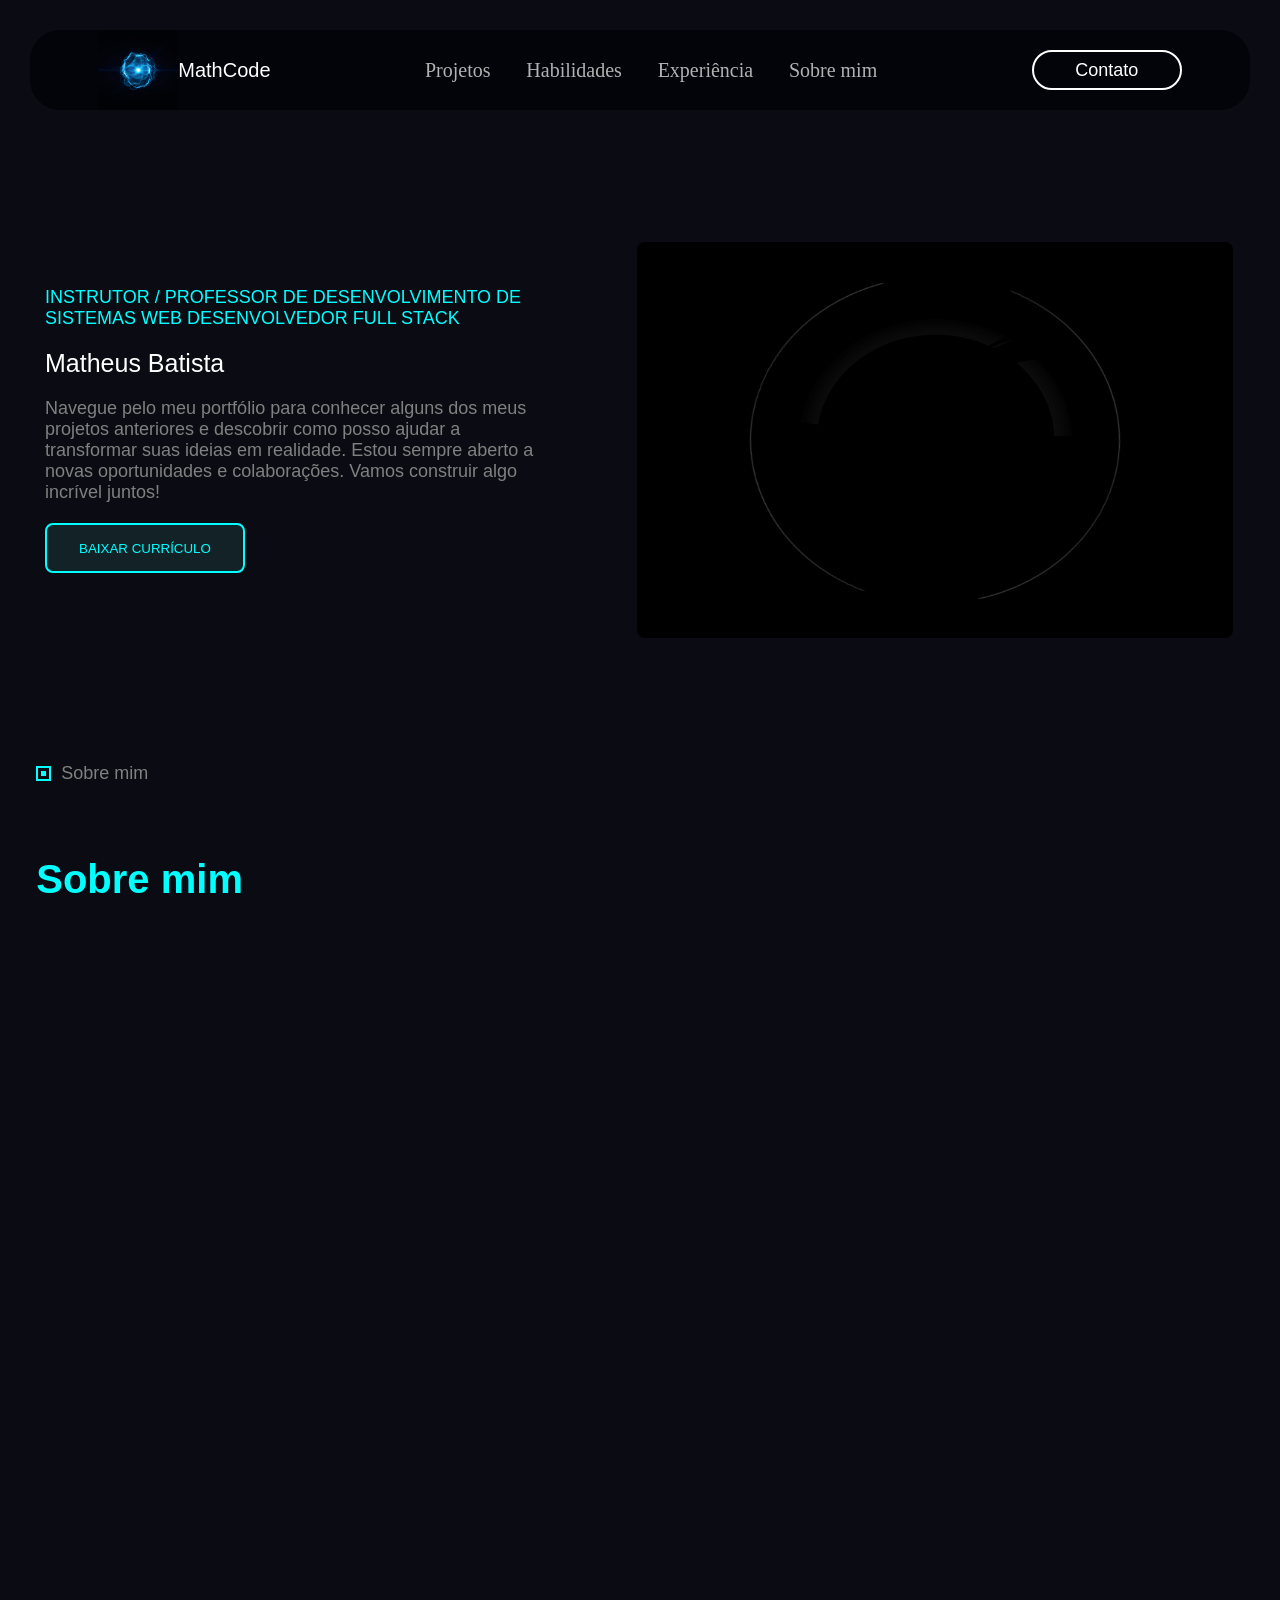
==== commit 5a6d081f: "Update index.html" ====
--- a/index.html
+++ b/index.html
@@ -124,7 +124,7 @@
                             <div class="box-more-info box-more-info-html">
                                 <img src="/imgs/html.png" alt="">
                                 <div>
-                                    <p>Tenho um sólido domínio em HTML, com cerca de 80% de conhecimento, capaz de criar estruturas semânticas e funcionais para páginas web.</p>
+                                    <p>Tenho um sólido domínio em HTML. Sou capaz de criar estruturas semânticas e funcionais para páginas web.</p>
                                 </div>
                             </div>
                         </div>
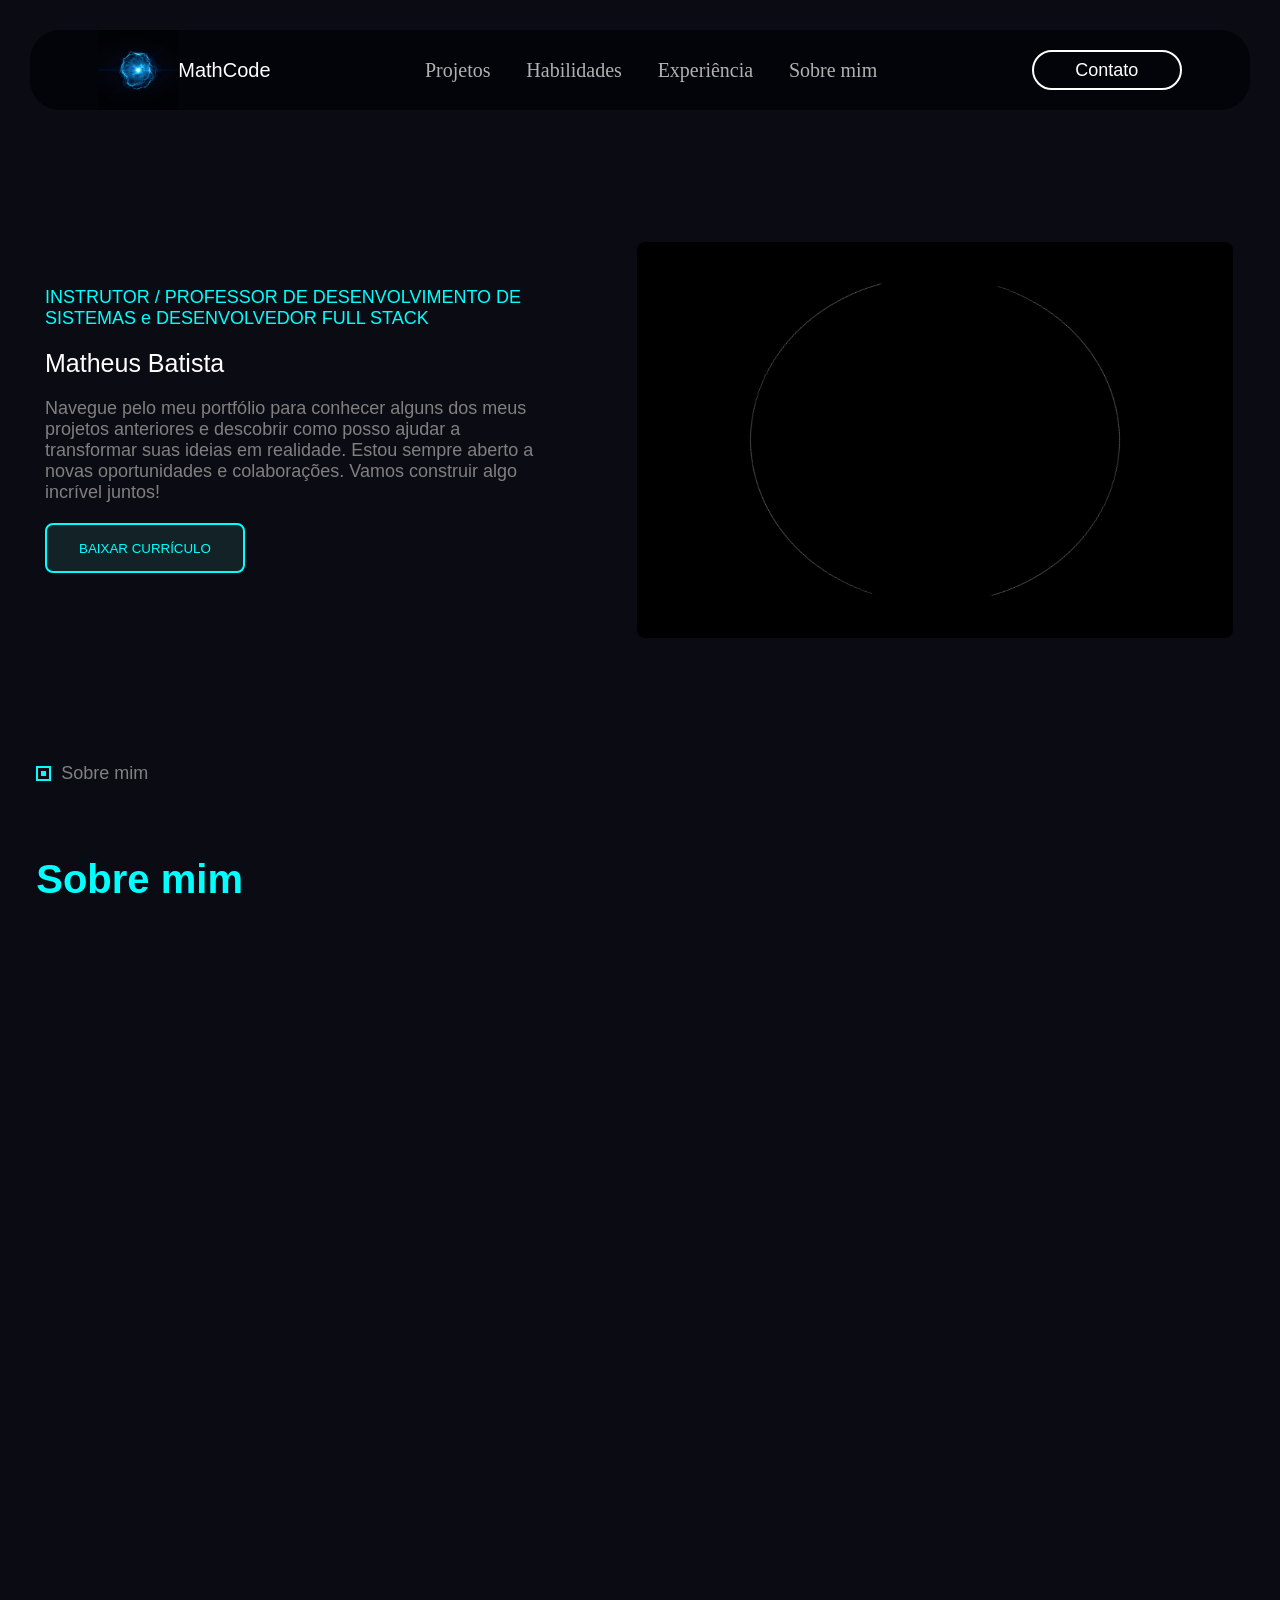
==== commit c0314981: "Update index.html" ====
--- a/index.html
+++ b/index.html
@@ -35,7 +35,7 @@
         <div class="container">
             <div class="content">
                 <p class="job">
-                    INSTRUTOR / PROFESSOR DE DESENVOLVIMENTO DE SISTEMAS WEB
+                    INSTRUTOR / PROFESSOR DE DESENVOLVIMENTO DE SISTEMAS e
                     DESENVOLVEDOR FULL STACK</p>
                 <p class="name">Matheus Batista</p>
                 <p class="description">Navegue pelo meu portfólio para conhecer alguns dos meus projetos anteriores
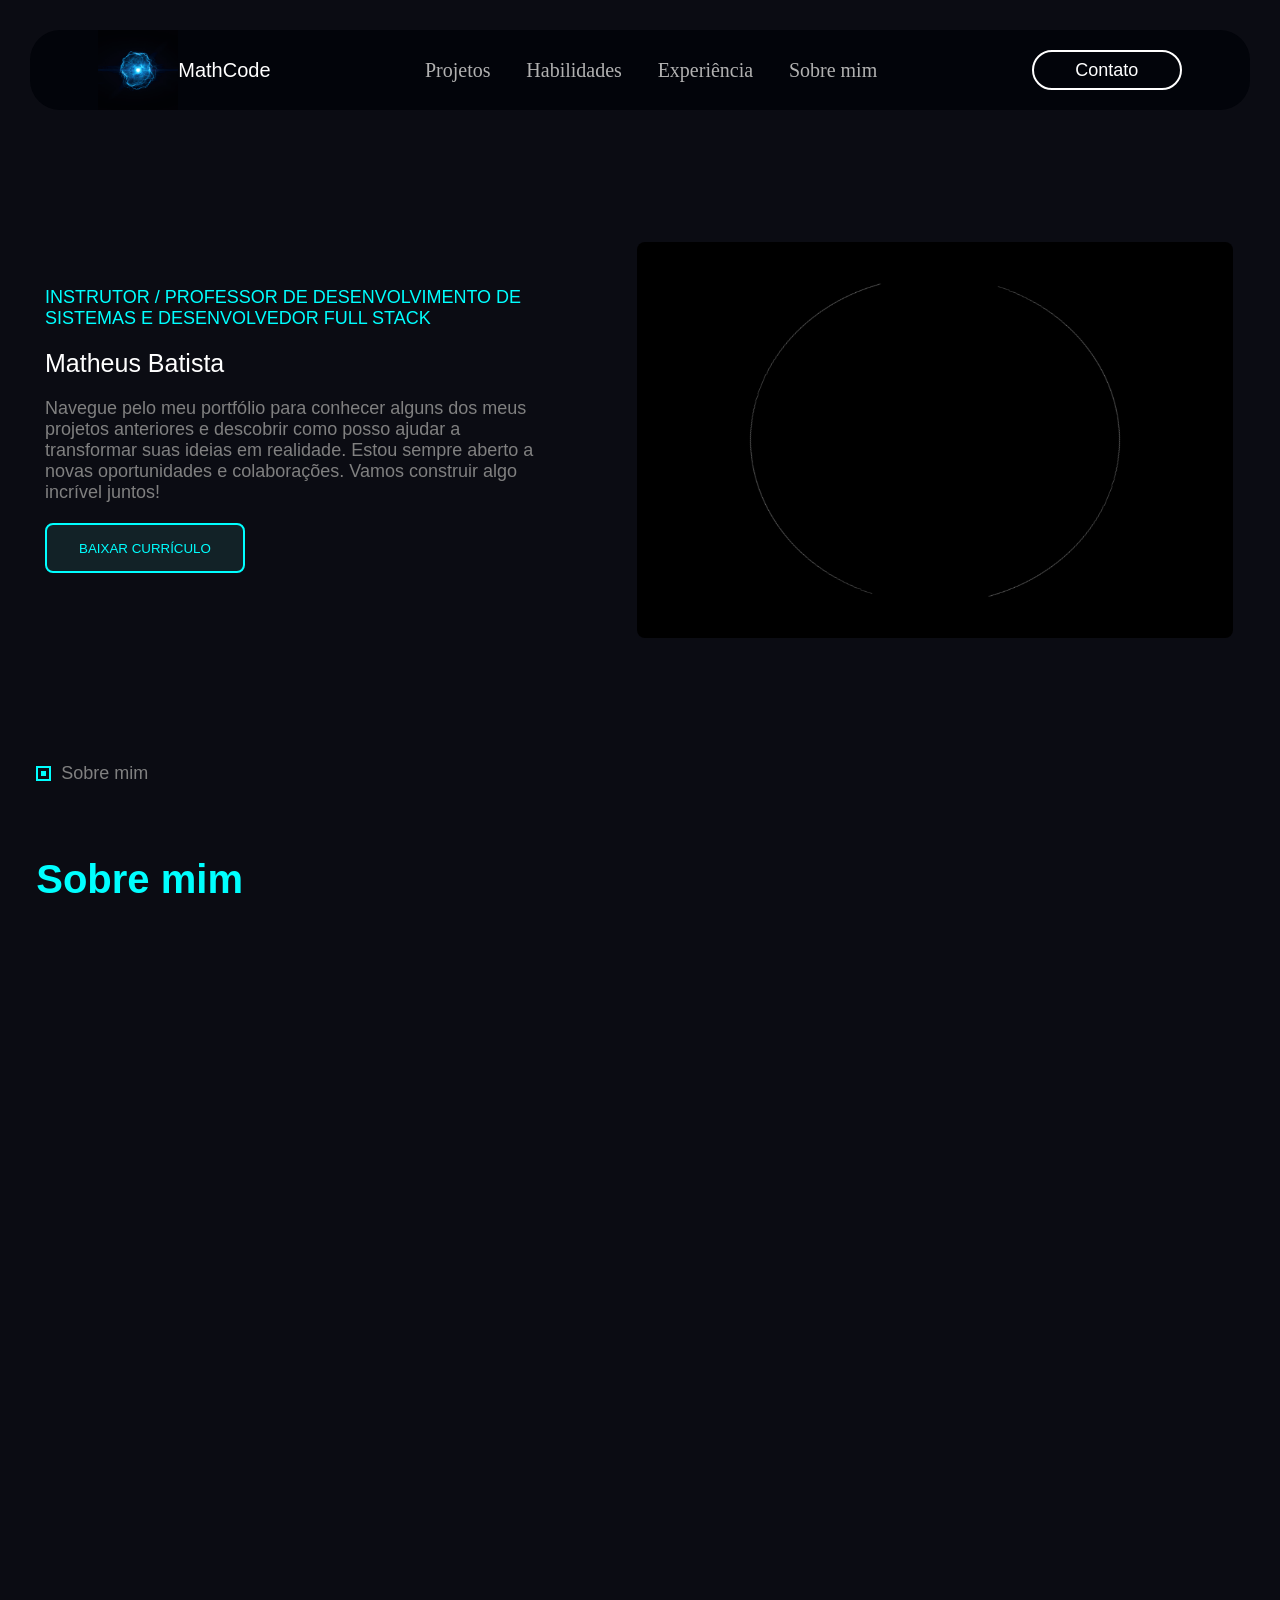
==== commit e66d1745: "Update index.html" ====
--- a/index.html
+++ b/index.html
@@ -35,7 +35,7 @@
         <div class="container">
             <div class="content">
                 <p class="job">
-                    INSTRUTOR / PROFESSOR DE DESENVOLVIMENTO DE SISTEMAS e
+                    INSTRUTOR / PROFESSOR DE DESENVOLVIMENTO DE SISTEMAS E
                     DESENVOLVEDOR FULL STACK</p>
                 <p class="name">Matheus Batista</p>
                 <p class="description">Navegue pelo meu portfólio para conhecer alguns dos meus projetos anteriores
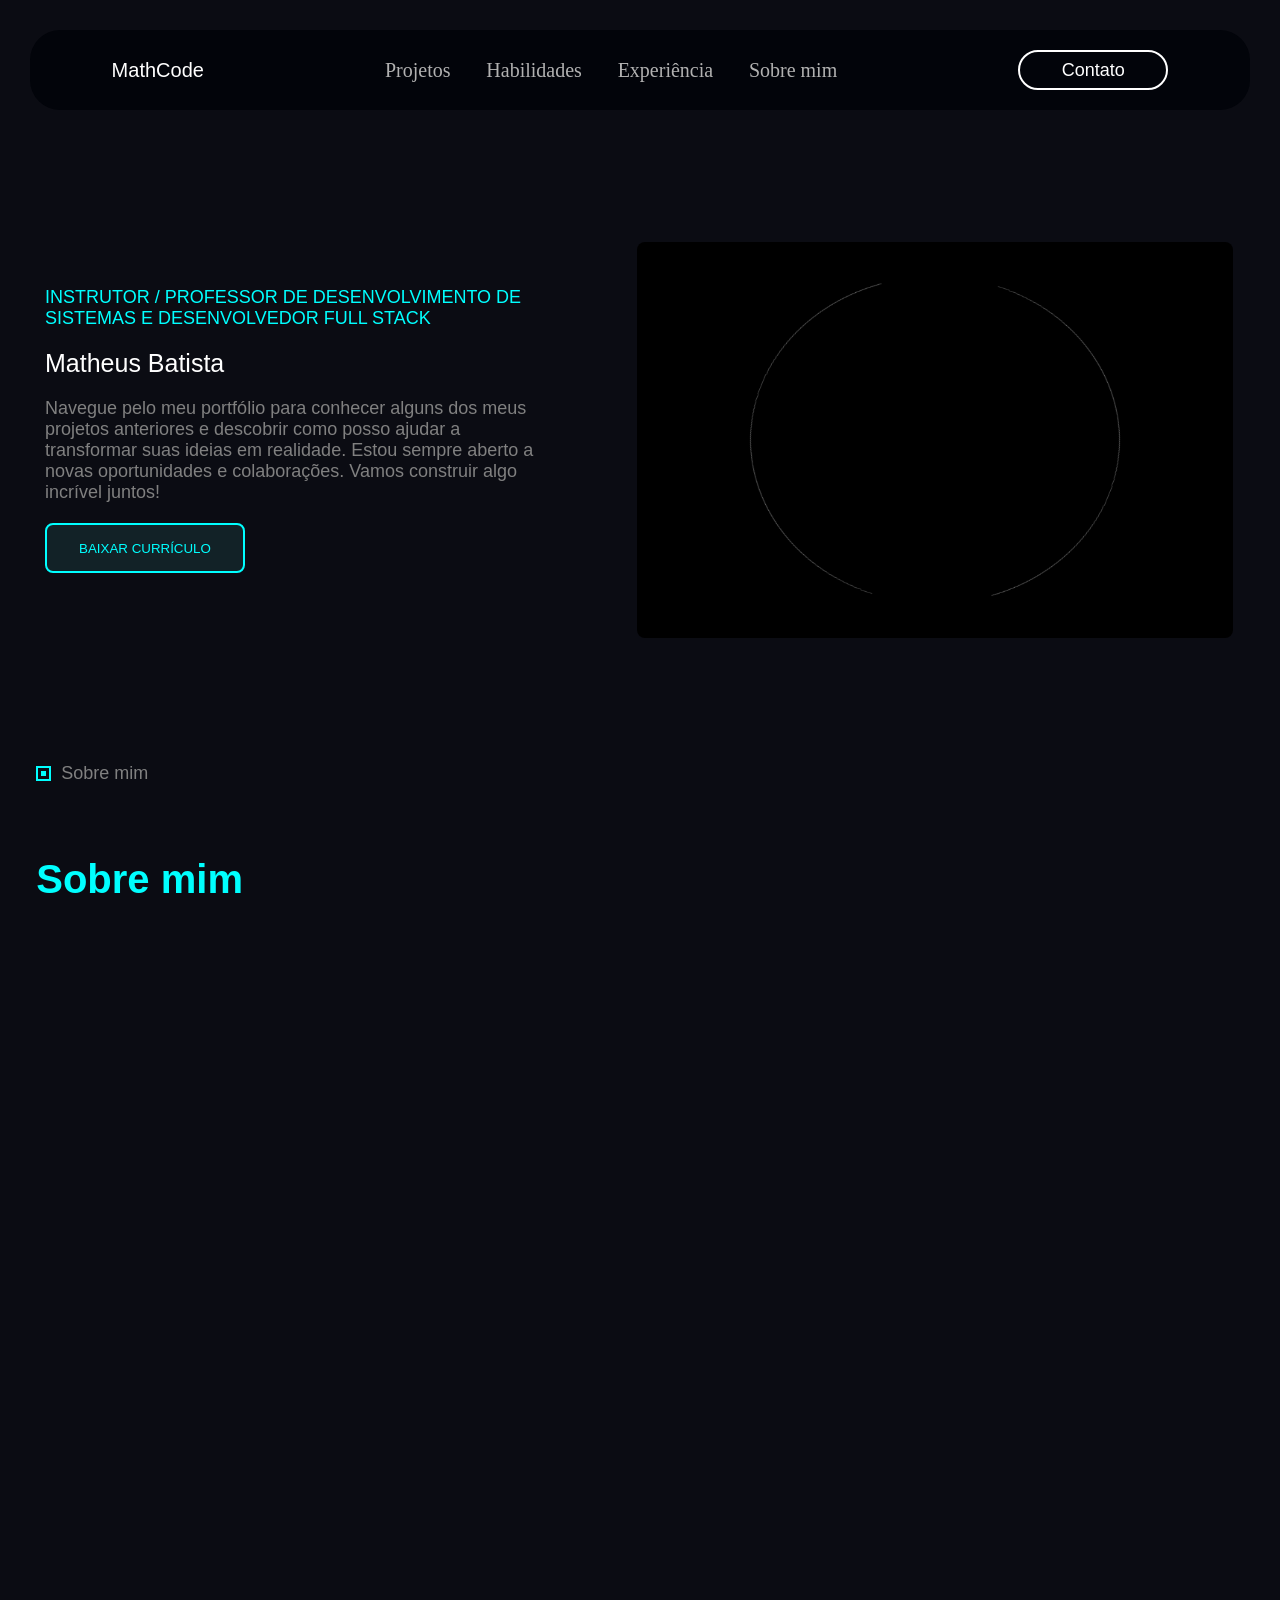
==== commit ccb655b9: "Update index.html" ====
--- a/index.html
+++ b/index.html
@@ -12,7 +12,6 @@
     <header>
         <nav>
             <div class="logo-container">
-                <img src="/imgs/atom.gif" alt="Logo" class="logo">
                 <p class="logo-name">MathCode</p>
             </div>
 
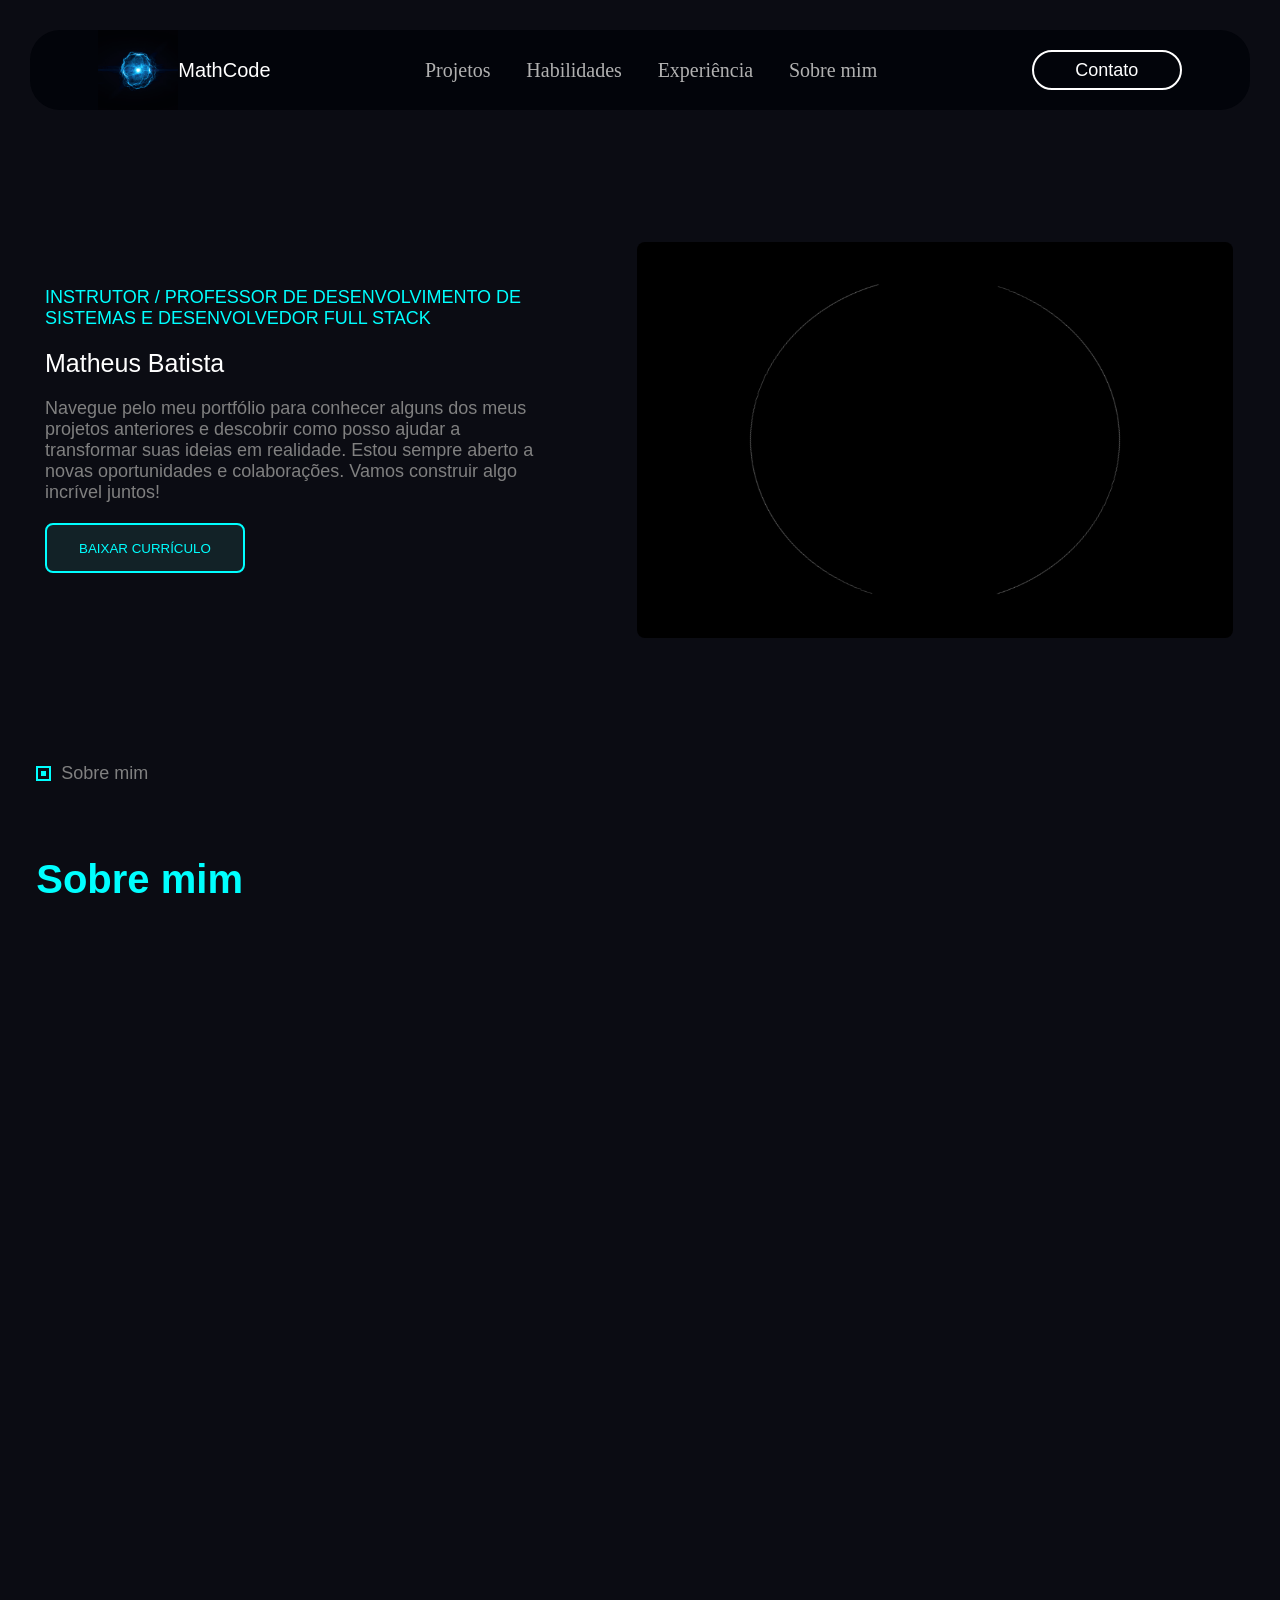
==== commit 7bb1477a: "Update index.html" ====
--- a/index.html
+++ b/index.html
@@ -12,6 +12,7 @@
     <header>
         <nav>
             <div class="logo-container">
+                <img src="imgs/atom.gif" alt="Logo" class="logo">
                 <p class="logo-name">MathCode</p>
             </div>
 
@@ -92,7 +93,7 @@
                 </p>
                 <cite class="cite">"No futuro, a interseção entre tecnologia e humanidade trará avanços extraordinários, capacitando-nos a moldar o mundo à nossa imagem."</cite>
             </div>
-            <img src="/imgs/me.jpg" alt="Sobre mim">
+            <img src="imgs/me.jpg" alt="Sobre mim">
         </div>
     </section>
     <!--Sessão de abilidades e projetos-->
@@ -116,12 +117,12 @@
                         <div class="skill skill-html">
                             <div class="main-info">
                                 <p>HTML</p>
-                                <img src="/imgs/html.png" alt="">
+                                <img src="imgs/html.png" alt="">
                                 <div class="progress-bar-html"></div>
                             </div>
 
                             <div class="box-more-info box-more-info-html">
-                                <img src="/imgs/html.png" alt="">
+                                <img src="imgs/html.png" alt="">
                                 <div>
                                     <p>Tenho um sólido domínio em HTML. Sou capaz de criar estruturas semânticas e funcionais para páginas web.</p>
                                 </div>
@@ -131,12 +132,12 @@
                         <div class="skill skill-css">
                             <div class="main-info">
                                 <p>CSS</p>
-                                <img src="/imgs/css.png" alt="">
+                                <img src="imgs/css.png" alt="">
                                 <div class="progress-bar-css"></div>
                             </div>
 
                             <div class="box-more-info box-more-info-css">
-                                <img src="/imgs/css.png" alt="">
+                                <img src="imgs/css.png" alt="">
                                 <div>
                                     <p>Tenho uma sólida compreensão de CSS, sou capaz de criar estilos atrativos e responsivos para aprimorar a aparência e o layout das páginas web.</p>
                                 </div>
@@ -150,7 +151,7 @@
                                 <div class="progress-bar-js"></div>
                             </div>
                             <div class="box-more-info box-more-info-js">
-                                <img src="/imgs/JavaScript.png" alt="">
+                                <img src="imgs/JavaScript.png" alt="">
                                 <div>
                                     <p>Tenho um amplo domínio em JavaScript, sou capaz de criar aplicações web interativas e dinâmicas, manipular eventos, lidar com solicitações HTTP e implementar lógica complexa.</p>
                                 </div>
@@ -160,11 +161,11 @@
                         <div class="skill skill-node">
                             <div class="main-info">
                                 <p>Node.js</p>
-                                <img src="/imgs/node.png" alt="">
+                                <img src="imgs/node.png" alt="">
                                 <div class="progress-bar-node"></div>
                             </div>
                             <div class="box-more-info box-more-info-node">
-                                <img src="/imgs/node.png" alt="">
+                                <img src="imgs/node.png" alt="">
                                 <div>
                                     <p>Estou nos estágios iniciais do aprendizado de Node.js, explorando os fundamentos dessa plataforma versátil para o desenvolvimento de aplicações server-side.</p>
                                 </div>
@@ -174,11 +175,11 @@
                         <div class="skill skill-java">
                             <div class="main-info">
                                 <p>Java</p>
-                                <img src="/imgs/java.png" alt="">
+                                <img src="imgs/java.png" alt="">
                                 <div class="progress-bar-java"></div>
                             </div>
                             <div class="box-more-info box-more-info-java">
-                                <img src="/imgs/java.png" alt="">
+                                <img src="imgs/java.png" alt="">
                                 <div>
                                     <p>Com um conhecimento sólido em Java, estou preparado para desenvolver aplicativos eficazes e eficientes.</p>
                                 </div>
@@ -188,11 +189,11 @@
                         <div class="skill skill-spring">
                             <div class="main-info">
                                 <p>Spring</p>
-                                <img src="/imgs/spring.png" alt="">
+                                <img src="imgs/spring.png" alt="">
                                 <div class="progress-bar-spring"></div>
                             </div>
                             <div class="box-more-info box-more-info-spring">
-                                <img src="/imgs/spring.png" alt="">
+                                <img src="imgs/spring.png" alt="">
                                 <div>
                                     <p>Com um conhecimento básico em Spring, sou capaz de desenvolver projetos simples e funcionais.</p>
                                 </div>
@@ -202,11 +203,11 @@
                         <div class="skill skill-sql">
                             <div class="main-info">
                                 <p>SQL</p>
-                                <img src="/imgs/sql.jpg" alt="">
+                                <img src="imgs/sql.jpg" alt="">
                                 <div class="progress-bar-sql"></div>
                             </div>
                             <div class="box-more-info box-more-info-sql">
-                                <img src="/imgs/sql.jpg" alt="">
+                                <img src="imgs/sql.jpg" alt="">
                                 <div>
                                     <p>Com um sólido conhecimento em SQL, estou preparado para projetar e gerenciar bancos de dados eficazmente, contribuindo para o desenvolvimento de aplicativos eficientes.</p>
                                 </div>
@@ -227,12 +228,12 @@
                         <div class="skill skill-creativity">
                             <div class="main-info">
                                 <p>Criatividade</p>
-                                <img src="/imgs/Criatividade.jpg" alt="">
+                                <img src="imgs/Criatividade.jpg" alt="">
                                 <div class="progress-bar-creativity"></div>
                             </div>
 
                             <div class="box-more-info box-more-info-creativity">
-                                <img src="/imgs/Criatividade.jpg" alt="">
+                                <img src="imgs/Criatividade.jpg" alt="">
                                 <div>
                                     <p>Uma pessoa com criatividade infinita: inspiração constante, soluções únicas e paixão pela inovação. Uma mente inquieta que nunca para. 💡🎨🚀🌟</p>
                                 </div>
@@ -242,12 +243,12 @@
                         <div class="skill skill-resolutionOfProblems">
                             <div class="main-info">
                                 <p>Solução de problemas</p>
-                                <img src="/imgs/Resolution of problem img.jpg" alt="">
+                                <img src="imgs/Resolution of problem img.jpg" alt="">
                                 <div class="progress-bar-resolutionOfProblems"></div>
                             </div>
 
                             <div class="box-more-info box-more-info-resolutionOfProblems">
-                                <img src="/imgs/Resolution of problem img.jpg" alt="">
+                                <img src="imgs/Resolution of problem img.jpg" alt="">
                                 <div>
                                     <p>Sou um "solucionador de enigmas", sempre pronto para encontrar soluções criativas e eficazes para desafios. A resolução de problemas é a minha maior força. 🧩🔍🚀💪</p>
                                 </div>
@@ -257,12 +258,12 @@
                         <div class="skill skill-communication">
                             <div class="main-info">
                                 <p>Comunicação</p>
-                                <img src="/imgs/commnucation img.png" alt="">
+                                <img src="imgs/commnucation img.png" alt="">
                                 <div class="progress-bar-communication"></div>
                             </div>
 
                             <div class="box-more-info box-more-info-communication">
-                                <img src="/imgs/commnucation img.png" alt="">
+                                <img src="imgs/commnucation img.png" alt="">
                                 <div>
                                     <p>Minha abordagem na resolução de desafios envolve uma comunicação cuidadosa e eficaz, garantindo que todas as partes envolvidas estejam alinhadas e compreendam as metas e estratégias 🗣️📝📚</p>
                                 </div>
@@ -272,12 +273,12 @@
                         <div class="skill skill-team-work">
                             <div class="main-info">
                                 <p>Trabalho em equipe</p>
-                                <img src="/imgs/equipe.jpg" alt="">
+                                <img src="imgs/equipe.jpg" alt="">
                                 <div class="progress-bar-team-work"></div>
                             </div>
 
                             <div class="box-more-info box-more-info-team-work">
-                                <img src="/imgs/equipe.jpg" alt="">
+                                <img src="imgs/equipe.jpg" alt="">
                                 <div>
                                     <p>Uma pessoa que brilha quando colabora com outros. Sou um membro dedicado, comunicativo e confiável da equipe, sempre disposto a compartilhar conhecimento, ouvir as ideias dos colegas e trabalhar juntos para alcançar objetivos comuns. 🤝💬🤗</p>
                                 </div>
@@ -287,12 +288,12 @@
                         <div class="skill skill-adaptability">
                             <div class="main-info">
                                 <p>Adaptabilidade</p>
-                                <img src="/imgs/adaptability.png" alt="">
+                                <img src="imgs/adaptability.png" alt="">
                                 <div class="progress-bar-adaptability"></div>
                             </div>
 
                             <div class="box-more-info box-more-info-adaptability">
-                                <img src="/imgs/adaptability.png" alt="">
+                                <img src="imgs/adaptability.png" alt="">
                                 <div>
                                     <p>Uma pessoa incrivelmente adaptável, pronta para abraçar mudanças e aprender com elas. Sempre flexível, eu me ajusto a novos desafios com confiança e criatividade. 🌟🔄💪</p>
                                 </div>
@@ -302,12 +303,12 @@
                         <div class="skill skill-empathy">
                             <div class="main-info">
                                 <p>Empatia</p>
-                                <img src="/imgs/empatia.jpg" alt="">
+                                <img src="imgs/empatia.jpg" alt="">
                                 <div class="progress-bar-empathy"></div>
                             </div>
 
                             <div class="box-more-info box-more-info-empathy">
-                                <img src="/imgs/empatia.jpg" alt="">
+                                <img src="imgs/empatia.jpg" alt="">
                                 <div>
                                     <p>Uma pessoa incrivelmente empática, capaz de compreender as emoções e perspectivas dos outros. Sou uma força de apoio para todos à minha volta. 💖👂</p>
                                 </div>
@@ -332,7 +333,7 @@
                 <div class="projects">
 
                     <div class="project">
-                        <img src="/imgsProjects/Ballon-pop-mania/img1.png" alt="">
+                        <img src="imgsProjects/Ballon-pop-mania/img1.png" alt="">
                         <div class="text-project">
                             <p>Balloon Pop Mania</p>
                             <p>Um joguinho de estourar balões com algumas funcionalidades</p>
@@ -341,7 +342,7 @@
                     </div>
 
                     <div class="project">
-                        <img src="/imgsProjects/todo-list.png" alt="">
+                        <img src="imgsProjects/todo-list.png" alt="">
                         <div class="text-project">
                             <p>to-do list</p>
                             <p>Uma aplicação simples onde o usuário pode adicionar, remover e pesquisar tarefas</p>
@@ -350,7 +351,7 @@
                     </div>
 
                     <div class="project">
-                        <img src="/imgsProjects/weather-app/img1.png" alt="">
+                        <img src="imgsProjects/weather-app/img1.png" alt="">
                         <div class="text-project">
                             <p>Weather App</p>
                             <p>Uma aplicação para pesquisar clima de qualquer lugar.</p>
@@ -388,7 +389,7 @@
                         (soft skills).
                     </p>
                 </div>
-                <img src="/imgs/imgExperience.jpg" alt="monitor">
+                <img src="imgs/imgExperience.jpg" alt="monitor">
             </div>
         </section>
       
